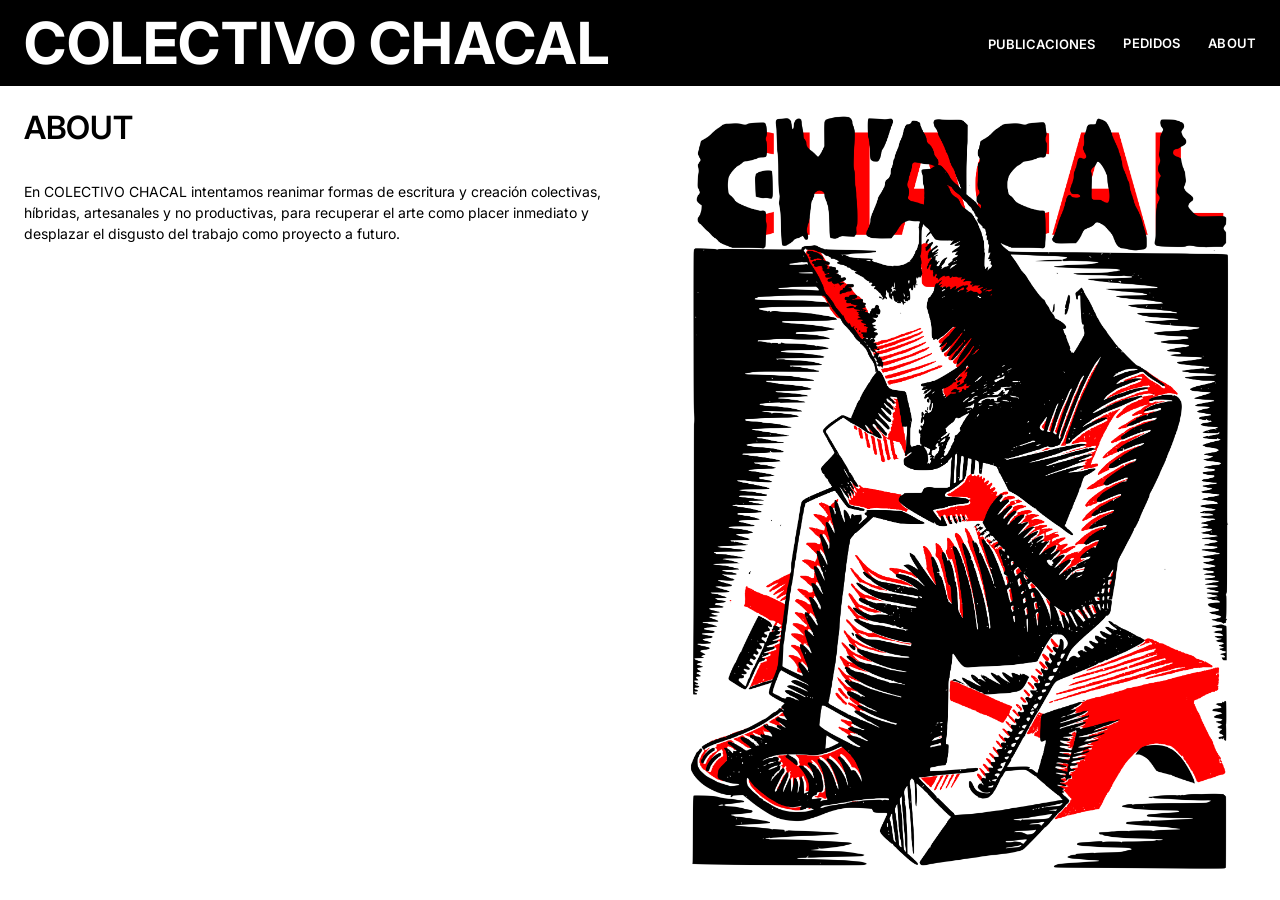
==== public/about.html @ 05b6cedb "about and pedidos update" ====
<!DOCTYPE html>
<html lang="es">
<head>
    <meta charset="UTF-8">
    <meta name="viewport" content="width=device-width, initial-scale=1.0">

    <title>ABOUT — COLECTIVO CHACAL</title>

    <link rel="preconnect" href="https://fonts.googleapis.com">
    <link rel="preconnect" href="https://fonts.gstatic.com" crossorigin>

    <link href="https://fonts.googleapis.com/css2?family=Inter:wght@400;500;600;700&display=swap" rel="stylesheet">

    <link rel="stylesheet" href="styles.css">
</head>

<body>

    <header class="site-header">

        <a href="index.html" class="site-title">
            COLECTIVO CHACAL
        </a>

        <nav class="site-nav">

            <div class="nav-publicaciones">

                <button
                    type="button"
                    class="nav-dropdown-button"
                    id="publicaciones-button"
                    aria-expanded="false"
                    aria-controls="publicaciones-menu"
                >
                    PUBLICACIONES
                </button>

                <div
                    class="nav-dropdown"
                    id="publicaciones-menu"
                >
                    <a href="index.html?categoria=TODO">TODO</a>
                    <a href="index.html?categoria=FANZINES">FANZINES</a>
                    <a href="index.html?categoria=REVISTAS">REVISTAS</a>
                    <a href="index.html?categoria=LIBROS">LIBROS</a>
                    <a href="index.html?categoria=MÁS">MÁS</a>
                </div>

            </div>

            <a href="pedidos.html">PEDIDOS</a>

            <a href="about.html">ABOUT</a>

        </nav>

    </header>


    <main class="pagina-informacion about-layout">

        <section class="about-texto">

            <h1>ABOUT</h1>

            <div class="pagina-contenido">

                <p>
                    En COLECTIVO CHACAL intentamos reanimar formas de escritura y creación colectivas, híbridas, artesanales y no productivas, para recuperar el arte como placer inmediato y desplazar el disgusto del trabajo como proyecto a futuro.
                </p>

            </div>

        </section>


        <section class="about-imagen">

            <img
                src="images/CARTEL.png"
                alt="Cartel de COLECTIVO CHACAL"
            >

        </section>

    </main>


    <script>

        const publicacionesButton =
            document.getElementById(
                "publicaciones-button"
            );

        const publicacionesMenu =
            document.getElementById(
                "publicaciones-menu"
            );


        publicacionesButton.addEventListener(
            "click",
            function () {

                const abierto =
                    publicacionesButton.getAttribute(
                        "aria-expanded"
                    ) === "true";


                publicacionesButton.setAttribute(
                    "aria-expanded",
                    String(!abierto)
                );


                publicacionesMenu.classList.toggle(
                    "abierto",
                    !abierto
                );
            }
        );


        document.addEventListener(
            "click",
            function (evento) {

                if (
                    !evento.target.closest(
                        ".nav-publicaciones"
                    )
                ) {

                    publicacionesButton.setAttribute(
                        "aria-expanded",
                        "false"
                    );

                    publicacionesMenu.classList.remove(
                        "abierto"
                    );
                }
            }
        );

    </script>

</body>
</html>
---- public/styles.css ----
/* =========================
   BASE
   ========================= */

* {
    box-sizing: border-box;
}

html {
    font-size: 16px;
}

body {
    margin: 0;
    background: #fff;
    color: #000;
    font-family: "Inter", sans-serif;
}


/* =========================
   HEADER
   ========================= */

.site-header {
    width: 100%;
    height: 86px;
    padding: 0 24px;

    display: flex;
    align-items: center;
    justify-content: space-between;

    background: #000;
    color: #fff;
}

.site-title {
    color: #fff;
    text-decoration: none;

    font-family: "Inter", sans-serif;
    font-size: 58px;
    font-weight: 700;
    letter-spacing: 0.01em;
    line-height: 1;
}

.site-nav {
    display: flex;
    align-items: center;
    gap: 28px;
}

.site-nav a,
.nav-dropdown-button {
    color: #fff;
    text-decoration: none;

    font-family: "Inter", sans-serif;
    font-size: 13px;
    font-weight: 600;
    letter-spacing: 0.01em;
}

.site-nav a:hover,
.site-title:hover,
.nav-dropdown-button:hover {
    color: #ff0000;
}


/* =========================
   PUBLICACIONES DROPDOWN
   ========================= */

.nav-publicaciones {
    position: relative;
}

.nav-dropdown-button {
    margin: 0;
    padding: 0;

    border: 0;
    background: none;

    cursor: pointer;
}

.nav-dropdown {
    position: absolute;
    top: calc(100% + 16px);
    right: 0;
    z-index: 10;

    min-width: 150px;

    display: none;
    flex-direction: column;

    padding: 12px 0;

    background: #000;
    border: 1px solid #fff;
}

.nav-dropdown.abierto {
    display: flex;
}

.nav-dropdown a {
    display: block;

    padding: 8px 16px;

    color: #fff;
    white-space: nowrap;
}

.nav-dropdown a:hover {
    color: #ff0000;
}


/* =========================
   PRODUCT GRID
   ========================= */

.publicaciones {
    width: 100%;
    padding: 24px;
}

.grid {
    width: 100%;

    display: grid;
    grid-template-columns: repeat(4, minmax(0, 1fr));
    gap: 40px 16px;
}


/* =========================
   PRODUCT
   ========================= */

.producto {
    min-width: 0;
}

.producto a {
    display: block;
    color: #000;
    text-decoration: none;
}

.producto-imagen {
    width: 100%;
    aspect-ratio: 1 / 1;

    display: flex;
    align-items: center;
    justify-content: center;

    background: #fff;

    overflow: hidden;
}

.producto-imagen img {
    width: 100%;
    height: 100%;
    object-fit: contain;
    display: block;
}

.producto-imagen span {
    color: #000;
    font-size: 12px;
    font-weight: 500;
    letter-spacing: 0.02em;
}

.producto h2 {
    margin: 12px 0 0;

    color: #000;
    font-size: 14px;
    font-weight: 600;
    line-height: 1.2;
    letter-spacing: -0.01em;
}

.producto p {
    margin: 5px 0 0;

    color: #000;
    font-size: 14px;
    font-weight: 400;
    line-height: 1.2;
}

.producto a:hover h2,
.producto a:hover p {
    color: #ff0000;
}


/* =========================
   PRODUCT DETAIL
   ========================= */

.producto-detalle {
    width: 100%;
    padding: 24px;

    display: grid;
    grid-template-columns: repeat(2, minmax(0, 1fr));
    gap: 40px;
}


/* =========================
   GALLERY
   ========================= */

.producto-galeria {
    width: 100%;
}

.galeria-imagen {
    position: relative;

    width: 100%;
    aspect-ratio: 1 / 1;

    background: #fff;

    overflow: hidden;
}

.galeria-placeholder {
    width: 100%;
    height: 100%;

    display: flex;
    align-items: center;
    justify-content: center;

    color: #000;
    font-size: 12px;
    font-weight: 500;
    letter-spacing: 0.02em;
}


/* =========================
   GALLERY ARROWS
   ========================= */

.galeria-flecha {
    position: absolute;
    top: 50%;
    z-index: 2;

    width: 32px;
    height: 32px;

    display: flex;
    align-items: center;
    justify-content: center;

    transform: translateY(-50%);

    padding: 0;

    border: 0;
    background: rgba(255, 255, 255, 0.9);

    color: #000;

    font-family: "Inter", sans-serif;
    font-size: 20px;
    font-weight: 400;
    line-height: 1;

    cursor: pointer;
}

.galeria-flecha-izquierda {
    left: 0;
}

.galeria-flecha-derecha {
    right: 0;
}

.galeria-flecha:hover {
    background: #ff0000;
    color: #fff;
}


/* =========================
   PRODUCT INFO
   ========================= */

.producto-info {
    width: 100%;
    padding-top: 0;
}

.producto-info h1 {
    margin: 0;

    color: #000;

    font-size: 32px;
    font-weight: 600;
    line-height: 1.1;
    letter-spacing: -0.01em;
}

.producto-precio {
    margin: 10px 0 0;

    color: #000;

    font-size: 18px;
    font-weight: 400;
    line-height: 1.2;
}

.producto-descripcion {
    max-width: 520px;
    margin-top: 36px;

    color: #000;

    font-size: 14px;
    font-weight: 400;
    line-height: 1.5;
}

.producto-descripcion p {
    margin: 0;
}


/* =========================
   INFORMATION PAGES
   ========================= */

.pagina-informacion {
    width: 100%;
    padding: 24px;
}

.pagina-informacion h1 {
    margin: 0;

    color: #000;

    font-size: 32px;
    font-weight: 600;
    line-height: 1.1;
    letter-spacing: -0.01em;
}

.pagina-contenido {
    max-width: 700px;
    margin-top: 36px;

    color: #000;

    font-size: 14px;
    font-weight: 400;
    line-height: 1.5;
}


/* =========================
   ABOUT
   ========================= */

.about-layout {
    display: grid;
    grid-template-columns: repeat(2, minmax(0, 1fr));
    gap: 40px;
}

.about-texto {
    min-width: 0;
}

.about-imagen {
    width: 100%;
    height: calc(100vh - 134px);
    overflow: hidden;
}

.about-imagen img {
    width: 100%;
    height: 100%;
    display: block;

    object-fit: contain;
    object-position: center;
}


/* =========================
   TABLET / MOBILE
   ========================= */

@media (max-width: 700px) {

    .site-header {
        height: 80px;
        padding: 0 16px;
    }

    .site-title {
        font-size: 38px;
        font-weight: 700;
        letter-spacing: 0.01em;
    }

    .site-nav {
        gap: 16px;
    }

    .site-nav a,
    .nav-dropdown-button {
        font-size: 11px;
    }

    .nav-dropdown {
        top: calc(100% + 14px);
        right: 0;

        min-width: 130px;

        padding: 10px 0;
    }

    .nav-dropdown a {
        padding: 7px 14px;
    }

    .publicaciones {
        padding: 16px;
    }

    .grid {
        grid-template-columns: repeat(2, minmax(0, 1fr));
        gap: 32px 12px;
    }

    .producto h2,
    .producto p {
        font-size: 12px;
    }


    /* PRODUCT DETAIL */

    .producto-detalle {
        padding: 16px;

        grid-template-columns: 1fr;
        gap: 32px;
    }

    .producto-info h1 {
        font-size: 26px;
    }

    .producto-precio {
        font-size: 15px;
    }

    .producto-descripcion {
        margin-top: 28px;

        font-size: 12px;
        line-height: 1.5;
    }


    /* INFORMATION PAGES */

    .pagina-informacion {
        padding: 16px;
    }

    .pagina-informacion h1 {
        font-size: 26px;
    }

    .pagina-contenido {
        margin-top: 28px;

        font-size: 12px;
        line-height: 1.5;
    }


    /* ABOUT */

    .about-layout {
        grid-template-columns: 1fr;
        gap: 32px;
    }

    .about-imagen {
        height: auto;
    }

    .about-imagen img {
        width: 100%;
        height: auto;
        object-fit: contain;
    }


    /* GALLERY ARROWS */

    .galeria-flecha {
        width: 30px;
        height: 30px;

        font-size: 18px;
    }

    .galeria-flecha-izquierda {
        left: 0;
    }

    .galeria-flecha-derecha {
        right: 0;
    }
}
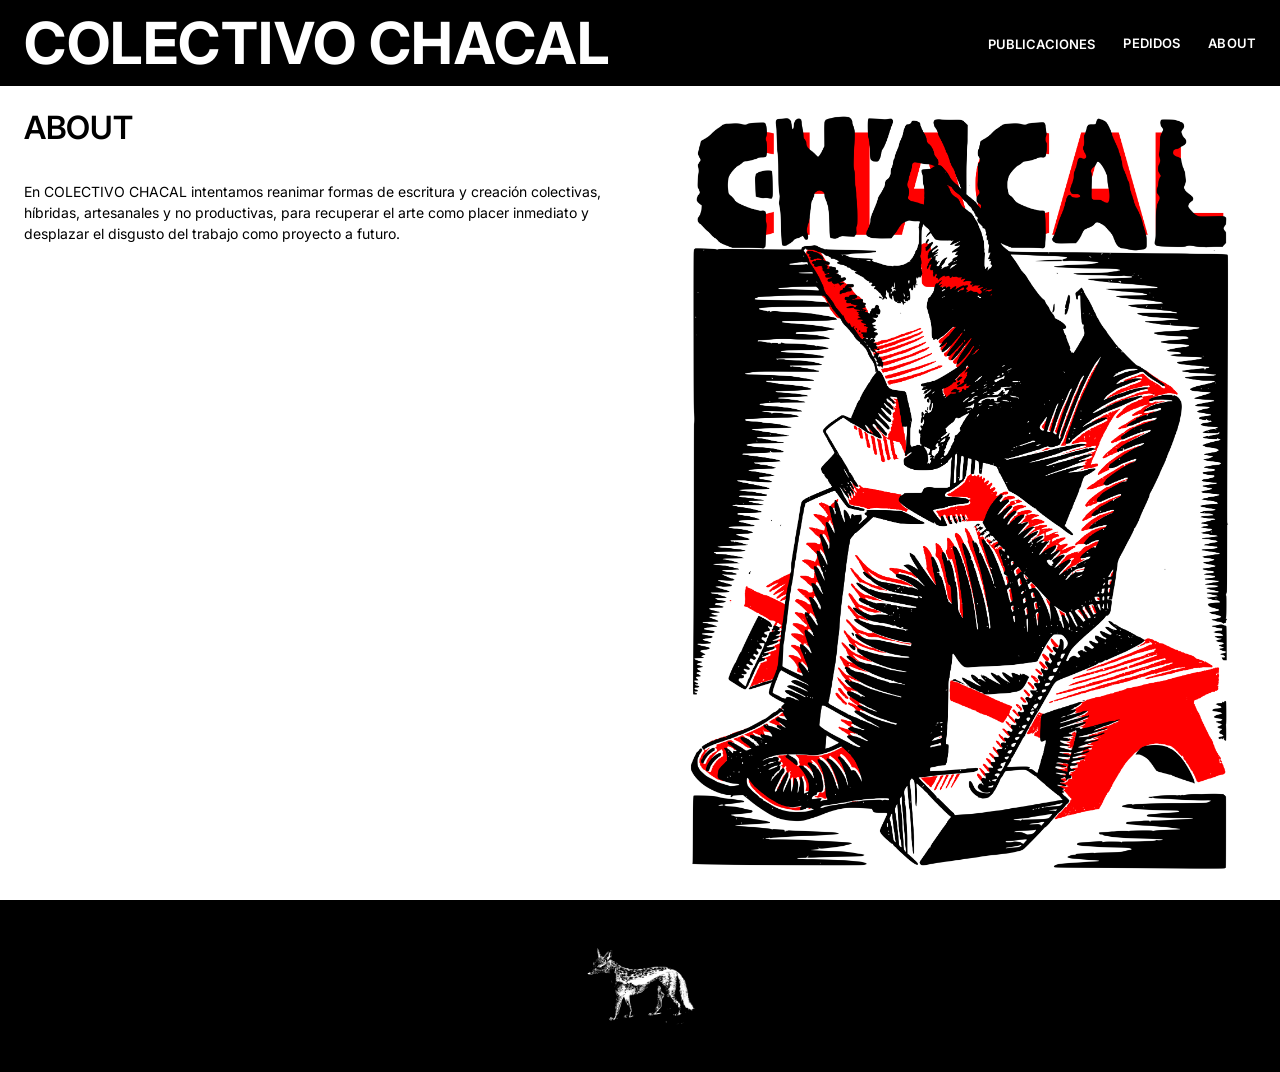
==== commit d3ab95a4: "design changes gallery and foot" ====
--- a/public/about.html
+++ b/public/about.html
@@ -12,15 +12,73 @@
     <link href="https://fonts.googleapis.com/css2?family=Inter:wght@400;500;600;700&display=swap" rel="stylesheet">
 
     <link rel="stylesheet" href="styles.css">
+
+    <style>
+        .footer-chacal-link {
+            position: relative;
+            display: flex;
+            align-items: center;
+            justify-content: center;
+            width: auto;
+            height: 80px;
+            text-decoration: none;
+        }
+
+        .footer-chacal {
+            display: block;
+            width: auto;
+            height: 80px;
+            object-fit: contain;
+        }
+
+        .footer-chacal-hover {
+            display: none;
+        }
+
+        .footer-chacal-link:hover .footer-chacal-normal,
+        .footer-chacal-link.tocado .footer-chacal-normal {
+            display: none;
+        }
+
+        .footer-chacal-link:hover .footer-chacal-hover,
+        .footer-chacal-link.tocado .footer-chacal-hover {
+            display: block;
+        }
+
+        @media (max-width: 700px) {
+            .footer-chacal-link {
+                height: 70px;
+            }
+
+            .footer-chacal {
+                height: 70px;
+            }
+        }
+    </style>
 </head>
 
 <body>
 
     <header class="site-header">
+
+        <button
+            type="button"
+            class="mobile-menu-button"
+            id="mobile-menu-button"
+            aria-expanded="false"
+            aria-controls="mobile-menu"
+            aria-label="Abrir menú"
+        >
+            <span></span>
+            <span></span>
+            <span></span>
+        </button>
+
 
         <a href="index.html" class="site-title">
             COLECTIVO CHACAL
         </a>
+
 
         <nav class="site-nav">
 
@@ -44,13 +102,90 @@
                     <a href="index.html?categoria=FANZINES">FANZINES</a>
                     <a href="index.html?categoria=REVISTAS">REVISTAS</a>
                     <a href="index.html?categoria=LIBROS">LIBROS</a>
+                    <a href="index.html?categoria=FOTOGRAFÍA">FOTOGRAFÍA</a>
                     <a href="index.html?categoria=MÁS">MÁS</a>
                 </div>
 
             </div>
 
             <a href="pedidos.html">PEDIDOS</a>
-
+            <a href="about.html">ABOUT</a>
+
+        </nav>
+
+
+        <a
+            href="https://www.instagram.com/colectivochacal"
+            class="mobile-instagram"
+            target="_blank"
+            rel="noopener noreferrer"
+            aria-label="Instagram de COLECTIVO CHACAL"
+        >
+            <svg viewBox="0 0 24 24" aria-hidden="true">
+                <rect
+                    x="3"
+                    y="3"
+                    width="18"
+                    height="18"
+                    rx="5"
+                    ry="5"
+                    fill="none"
+                    stroke="currentColor"
+                    stroke-width="2"
+                ></rect>
+
+                <circle
+                    cx="12"
+                    cy="12"
+                    r="4"
+                    fill="none"
+                    stroke="currentColor"
+                    stroke-width="2"
+                ></circle>
+
+                <circle
+                    cx="17.5"
+                    cy="6.5"
+                    r="1.2"
+                    fill="currentColor"
+                ></circle>
+            </svg>
+        </a>
+
+
+        <nav
+            class="mobile-menu"
+            id="mobile-menu"
+            aria-hidden="true"
+        >
+
+            <div class="mobile-publicaciones">
+
+                <button
+                    type="button"
+                    class="mobile-publicaciones-button"
+                    id="mobile-publicaciones-button"
+                    aria-expanded="false"
+                    aria-controls="mobile-categorias"
+                >
+                    PUBLICACIONES
+                </button>
+
+                <div
+                    class="mobile-categorias"
+                    id="mobile-categorias"
+                >
+                    <a href="index.html?categoria=TODO">TODO</a>
+                    <a href="index.html?categoria=FANZINES">FANZINES</a>
+                    <a href="index.html?categoria=REVISTAS">REVISTAS</a>
+                    <a href="index.html?categoria=LIBROS">LIBROS</a>
+                    <a href="index.html?categoria=FOTOGRAFÍA">FOTOGRAFÍA</a>
+                    <a href="index.html?categoria=MÁS">MÁS</a>
+                </div>
+
+            </div>
+
+            <a href="pedidos.html">PEDIDOS</a>
             <a href="about.html">ABOUT</a>
 
         </nav>
@@ -87,17 +222,94 @@
     </main>
 
 
+    <footer class="site-footer">
+
+        <a
+            href="https://www.instagram.com/colectivochacal"
+            class="footer-chacal-link"
+            target="_blank"
+            rel="noopener noreferrer"
+            aria-label="Instagram de COLECTIVO CHACAL"
+        >
+            <img
+                src="images/chacalparaweb.webp"
+                class="footer-chacal footer-chacal-normal"
+                alt="COLECTIVO CHACAL"
+            >
+
+            <img
+                src="images/chacalparaweb2.webp"
+                class="footer-chacal footer-chacal-hover"
+                alt=""
+            >
+        </a>
+
+    </footer>
+
+
     <script>
 
         const publicacionesButton =
-            document.getElementById(
-                "publicaciones-button"
-            );
+            document.getElementById("publicaciones-button");
 
         const publicacionesMenu =
-            document.getElementById(
-                "publicaciones-menu"
-            );
+            document.getElementById("publicaciones-menu");
+
+        const mobileMenuButton =
+            document.getElementById("mobile-menu-button");
+
+        const mobileMenu =
+            document.getElementById("mobile-menu");
+
+        const mobilePublicacionesButton =
+            document.getElementById("mobile-publicaciones-button");
+
+        const mobileCategorias =
+            document.getElementById("mobile-categorias");
+
+        const footerChacal =
+            document.querySelector(".footer-chacal-link");
+
+
+        if (footerChacal) {
+
+            footerChacal.addEventListener(
+                "pointerdown",
+                function () {
+
+                    footerChacal.classList.add("tocado");
+
+                }
+            );
+
+            footerChacal.addEventListener(
+                "pointerup",
+                function () {
+
+                    footerChacal.classList.remove("tocado");
+
+                }
+            );
+
+            footerChacal.addEventListener(
+                "pointercancel",
+                function () {
+
+                    footerChacal.classList.remove("tocado");
+
+                }
+            );
+
+            footerChacal.addEventListener(
+                "pointerleave",
+                function () {
+
+                    footerChacal.classList.remove("tocado");
+
+                }
+            );
+
+        }
 
 
         publicacionesButton.addEventListener(
@@ -109,13 +321,11 @@
                         "aria-expanded"
                     ) === "true";
 
-
                 publicacionesButton.setAttribute(
                     "aria-expanded",
                     String(!abierto)
                 );
 
-
                 publicacionesMenu.classList.toggle(
                     "abierto",
                     !abierto
@@ -124,14 +334,88 @@
         );
 
 
+        mobileMenuButton.addEventListener(
+            "click",
+            function () {
+
+                const abierto =
+                    mobileMenuButton.getAttribute(
+                        "aria-expanded"
+                    ) === "true";
+
+                mobileMenuButton.setAttribute(
+                    "aria-expanded",
+                    String(!abierto)
+                );
+
+                mobileMenu.setAttribute(
+                    "aria-hidden",
+                    String(abierto)
+                );
+
+                mobileMenu.classList.toggle(
+                    "abierto",
+                    !abierto
+                );
+            }
+        );
+
+
+        mobilePublicacionesButton.addEventListener(
+            "click",
+            function () {
+
+                const abierto =
+                    mobilePublicacionesButton.getAttribute(
+                        "aria-expanded"
+                    ) === "true";
+
+                mobilePublicacionesButton.setAttribute(
+                    "aria-expanded",
+                    String(!abierto)
+                );
+
+                mobileCategorias.classList.toggle(
+                    "abierto",
+                    !abierto
+                );
+            }
+        );
+
+
+        function cerrarMenuMovil() {
+
+            mobileMenuButton.setAttribute(
+                "aria-expanded",
+                "false"
+            );
+
+            mobileMenu.setAttribute(
+                "aria-hidden",
+                "true"
+            );
+
+            mobileMenu.classList.remove(
+                "abierto"
+            );
+
+            mobilePublicacionesButton.setAttribute(
+                "aria-expanded",
+                "false"
+            );
+
+            mobileCategorias.classList.remove(
+                "abierto"
+            );
+        }
+
+
         document.addEventListener(
             "click",
             function (evento) {
 
                 if (
-                    !evento.target.closest(
-                        ".nav-publicaciones"
-                    )
+                    !evento.target.closest(".nav-publicaciones")
                 ) {
 
                     publicacionesButton.setAttribute(
@@ -143,8 +427,30 @@
                         "abierto"
                     );
                 }
+
+
+                if (
+                    !evento.target.closest(".site-header")
+                ) {
+                    cerrarMenuMovil();
+                }
             }
         );
+
+
+        mobileMenu
+            .querySelectorAll(
+                "a"
+            )
+            .forEach(
+                function (enlace) {
+
+                    enlace.addEventListener(
+                        "click",
+                        cerrarMenuMovil
+                    );
+                }
+            );
 
     </script>
 
--- a/public/styles.css
+++ b/public/styles.css
@@ -1,7 +1,3 @@
-/* =========================
-   BASE
-   ========================= */
-
 * {
     box-sizing: border-box;
 }
@@ -11,18 +7,29 @@
 }
 
 body {
+    min-height: 100vh;
     margin: 0;
+
+    display: flex;
+    flex-direction: column;
+
     background: #fff;
     color: #000;
     font-family: "Inter", sans-serif;
 }
 
+main {
+    flex: 1 0 auto;
+}
+
 
 /* =========================
    HEADER
    ========================= */
 
 .site-header {
+    position: relative;
+
     width: 100%;
     height: 86px;
     padding: 0 24px;
@@ -71,7 +78,117 @@
 
 
 /* =========================
-   PUBLICACIONES DROPDOWN
+   MOBILE MENU
+   ========================= */
+
+.mobile-menu-button {
+    display: none;
+
+    width: 32px;
+    height: 32px;
+
+    margin: 0;
+    padding: 4px 0;
+
+    border: 0;
+    background: transparent;
+
+    flex-direction: column;
+    justify-content: space-between;
+
+    cursor: pointer;
+}
+
+.mobile-menu-button span {
+    display: block;
+
+    width: 100%;
+    height: 2px;
+
+    background: #fff;
+}
+
+.mobile-menu {
+    display: none;
+}
+
+
+/* =========================
+   MOBILE INSTAGRAM
+   ========================= */
+
+.mobile-instagram {
+    display: none;
+}
+
+
+/* =========================
+   MOBILE PUBLICACIONES
+   ========================= */
+
+.mobile-publicaciones {
+    display: flex;
+    flex-direction: column;
+}
+
+.mobile-publicaciones-button {
+    display: block;
+
+    width: 100%;
+
+    margin: 0;
+    padding: 10px 16px;
+
+    border: 0;
+    background: transparent;
+
+    color: #fff;
+
+    font-family: "Inter", sans-serif;
+    font-size: 13px;
+    font-weight: 600;
+    letter-spacing: 0.01em;
+    text-align: left;
+
+    cursor: pointer;
+}
+
+.mobile-publicaciones-button:hover {
+    color: #ff0000;
+}
+
+.mobile-categorias {
+    display: none;
+    flex-direction: column;
+
+    padding: 0 0 6px 16px;
+}
+
+.mobile-categorias.abierto {
+    display: flex;
+}
+
+.mobile-categorias a {
+    display: block;
+
+    padding: 7px 16px;
+
+    color: #fff;
+    text-decoration: none;
+
+    font-family: "Inter", sans-serif;
+    font-size: 12px;
+    font-weight: 400;
+    letter-spacing: 0.01em;
+}
+
+.mobile-categorias a:hover {
+    color: #ff0000;
+}
+
+
+/* =========================
+   PUBLICACIONES DROPDOWN DESKTOP
    ========================= */
 
 .nav-publicaciones {
@@ -227,17 +344,39 @@
 
 .producto-galeria {
     width: 100%;
+
+    display: flex;
+    align-items: center;
+    justify-content: center;
 }
 
 .galeria-imagen {
     position: relative;
 
     width: 100%;
-    aspect-ratio: 1 / 1;
+    height: calc(100vh - 180px);
+
+    min-height: 240px;
+
+    display: flex;
+    align-items: center;
+    justify-content: center;
 
     background: #fff;
 
     overflow: hidden;
+}
+
+.galeria-imagen > img {
+    width: auto;
+    height: auto;
+
+    max-width: 100%;
+    max-height: 100%;
+
+    display: block;
+
+    object-fit: contain;
 }
 
 .galeria-placeholder {
@@ -411,6 +550,46 @@
 
 
 /* =========================
+   FOOTER
+   ========================= */
+
+.site-footer {
+    width: 100%;
+    height: 172px;
+
+    display: flex;
+    align-items: center;
+    justify-content: center;
+
+    background: #000;
+}
+
+.footer-instagram {
+    display: none;
+
+    align-items: center;
+    justify-content: center;
+
+    width: 24px;
+    height: 24px;
+
+    color: #fff;
+    text-decoration: none;
+}
+
+.footer-instagram svg {
+    width: 22px;
+    height: 22px;
+
+    display: block;
+}
+
+.footer-instagram:hover {
+    color: #ff0000;
+}
+
+
+/* =========================
    TABLET / MOBILE
    ========================= */
 
@@ -419,34 +598,87 @@
     .site-header {
         height: 80px;
         padding: 0 16px;
+
+        justify-content: flex-start;
+        gap: 14px;
+    }
+
+    .mobile-menu-button {
+        display: flex;
+        flex: 0 0 auto;
     }
 
     .site-title {
-        font-size: 38px;
+        font-size: 34px;
         font-weight: 700;
         letter-spacing: 0.01em;
     }
 
     .site-nav {
-        gap: 16px;
-    }
-
-    .site-nav a,
-    .nav-dropdown-button {
-        font-size: 11px;
-    }
-
-    .nav-dropdown {
-        top: calc(100% + 14px);
-        right: 0;
-
-        min-width: 130px;
-
-        padding: 10px 0;
-    }
-
-    .nav-dropdown a {
-        padding: 7px 14px;
+        display: none;
+    }
+
+    .mobile-instagram {
+        display: flex;
+        align-items: center;
+        justify-content: center;
+
+        width: 22px;
+        height: 22px;
+
+        margin-left: auto;
+
+        color: #fff;
+        text-decoration: none;
+    }
+
+    .mobile-instagram svg {
+        width: 20px;
+        height: 20px;
+        display: block;
+    }
+
+    .mobile-instagram:hover {
+        color: #ff0000;
+    }
+
+    .mobile-menu {
+        position: absolute;
+        top: 80px;
+        left: 16px;
+        z-index: 20;
+
+        width: 210px;
+
+        display: none;
+        flex-direction: column;
+
+        padding: 12px 0;
+
+        background: #000;
+        border: 1px solid #fff;
+    }
+
+    .mobile-menu.abierto {
+        display: flex;
+    }
+
+    .mobile-menu > a {
+        display: block;
+
+        padding: 10px 16px;
+
+        color: #fff;
+        text-decoration: none;
+
+        font-family: "Inter", sans-serif;
+        font-size: 13px;
+        font-weight: 600;
+        letter-spacing: 0.01em;
+    }
+
+    .mobile-menu > a:hover {
+        color: #ff0000;
     }
 
     .publicaciones {
@@ -458,7 +690,10 @@
         gap: 32px 12px;
     }
 
-    .producto h2,
+    .producto h2 {
+        font-size: 14px;
+    }
+
     .producto p {
         font-size: 12px;
     }
@@ -484,8 +719,52 @@
     .producto-descripcion {
         margin-top: 28px;
 
-        font-size: 12px;
+        font-size: 14px;
         line-height: 1.5;
+    }
+
+
+    /* GALLERY */
+
+    .galeria-imagen {
+        width: 100%;
+        height: auto;
+        aspect-ratio: 1 / 1;
+
+        min-height: 0;
+
+        display: flex;
+        align-items: center;
+        justify-content: center;
+    }
+
+    .galeria-imagen > img {
+        width: auto !important;
+        height: 100% !important;
+
+        max-width: 100% !important;
+        max-height: 100% !important;
+
+        display: block;
+        object-fit: contain;
+    }
+
+
+    /* GALLERY ARROWS */
+
+    .galeria-flecha {
+        width: 30px;
+        height: 30px;
+
+        font-size: 18px;
+    }
+
+    .galeria-flecha-izquierda {
+        left: 0;
+    }
+
+    .galeria-flecha-derecha {
+        right: 0;
     }
 
 
@@ -502,7 +781,7 @@
     .pagina-contenido {
         margin-top: 28px;
 
-        font-size: 12px;
+        font-size: 14px;
         line-height: 1.5;
     }
 
@@ -525,20 +804,13 @@
     }
 
 
-    /* GALLERY ARROWS */
-
-    .galeria-flecha {
-        width: 30px;
-        height: 30px;
-
-        font-size: 18px;
-    }
-
-    .galeria-flecha-izquierda {
-        left: 0;
-    }
-
-    .galeria-flecha-derecha {
-        right: 0;
+    /* FOOTER */
+
+    .site-footer {
+        height: 160px;
+    }
+
+    .footer-instagram {
+        display: flex;
     }
 }
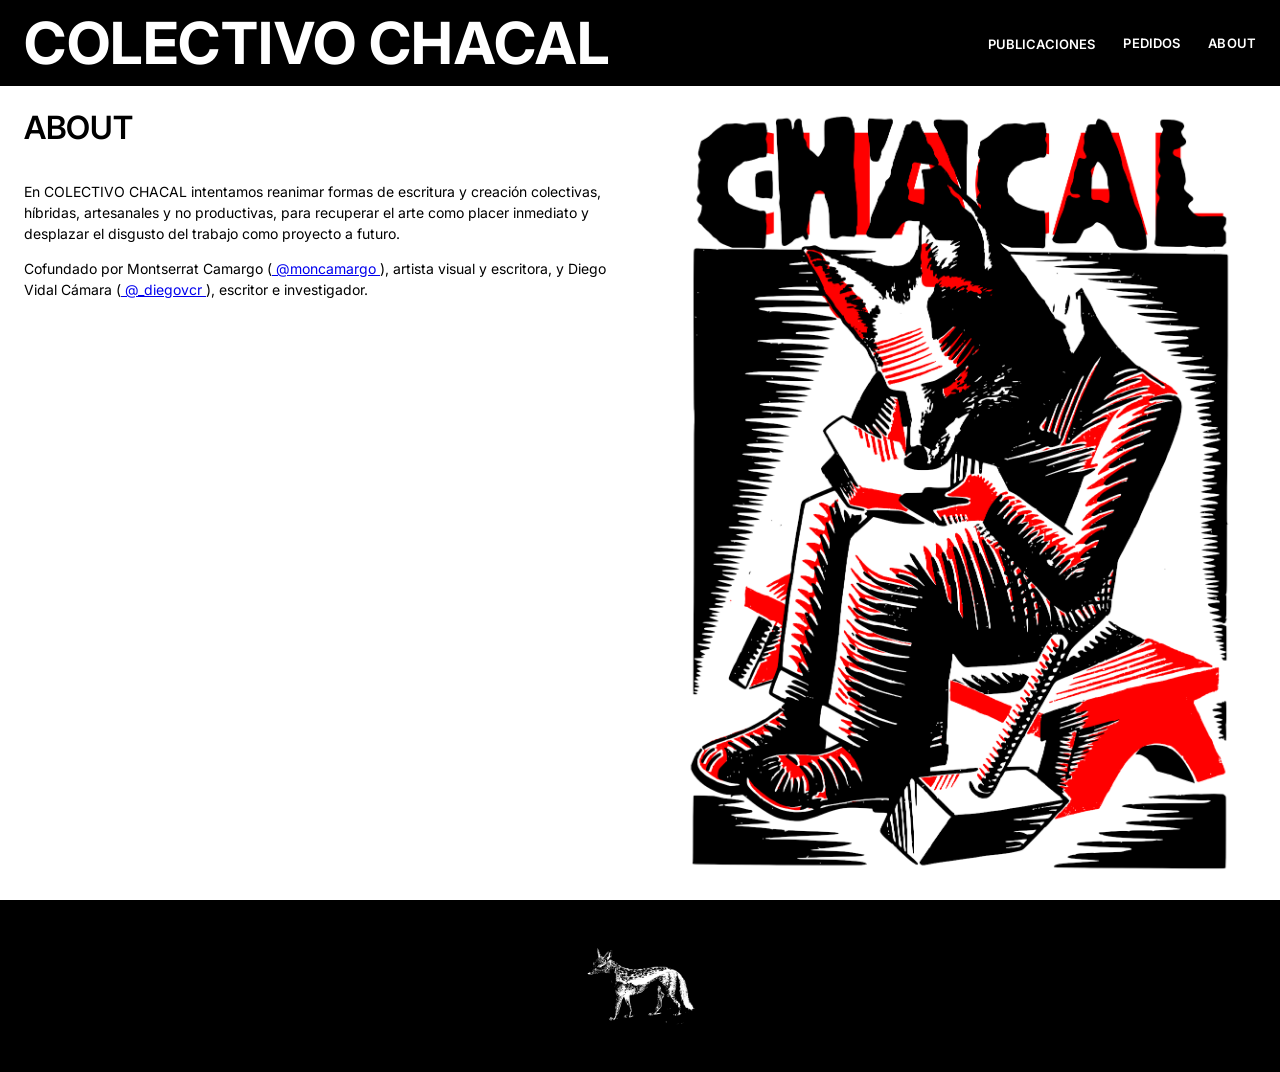
==== commit 12964a16: "about and grid changes" ====
--- a/public/about.html
+++ b/public/about.html
@@ -205,6 +205,22 @@
                     En COLECTIVO CHACAL intentamos reanimar formas de escritura y creación colectivas, híbridas, artesanales y no productivas, para recuperar el arte como placer inmediato y desplazar el disgusto del trabajo como proyecto a futuro.
                 </p>
 
+                <p>
+                    Cofundado por Montserrat Camargo (<a
+                    href="https://www.instagram.com/mon_camargo/"
+                    target="_blank"
+                    rel="noopener noreferrer"
+                >
+                    @moncamargo
+                </a>), artista visual y escritora, y Diego Vidal Cámara (<a
+                    href="https://www.instagram.com/_diegovcr/"
+                    target="_blank"
+                    rel="noopener noreferrer"
+                >
+                    @_diegovcr
+                </a>), escritor e investigador. 
+                </p>
+
             </div>
 
         </section>
--- a/public/styles.css
+++ b/public/styles.css
@@ -254,7 +254,7 @@
 
     display: grid;
     grid-template-columns: repeat(4, minmax(0, 1fr));
-    gap: 40px 16px;
+    gap: 40px 24px;
 }
 
 
